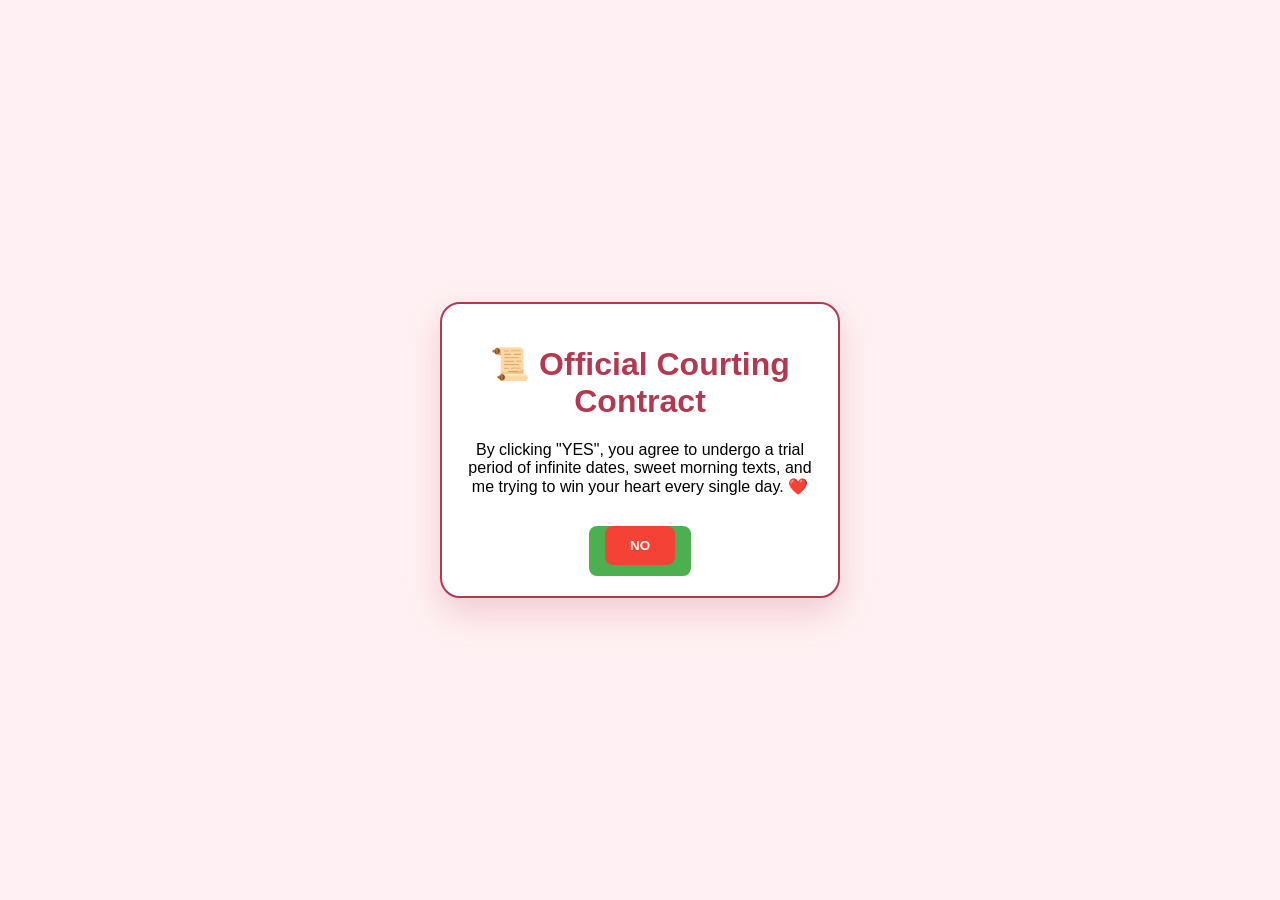
==== index.html @ c9b33f53 "Add files via upload" ====
<!DOCTYPE html>
<html lang="en">
<head>
    <meta charset="UTF-8">
    <meta name="viewport" content="width=device-width, initial-scale=1.0">
    <title>Courting Proposal</title>
    <link rel="stylesheet" href="ring.css">
    <link rel="stylesheet" href="media.css">
    
    <style>
        body { background: #fff1f3; flex-direction: column; height: 100vh; display: flex; justify-content: center; align-items: center; font-family: 'Arial', sans-serif; }
        .contract-page {
            background: white; padding: 40px; border-radius: 20px;
            box-shadow: 0 15px 35px rgba(179, 57, 81, 0.2);
            text-align: center; max-width: 400px; border: 2px solid #b33951;
            position: relative;
        }
        h1 { color: #b33951; }
        .buttons { margin-top: 30px; display: flex; justify-content: center; gap: 20px; height: 50px; }
        .btn { padding: 12px 25px; border: none; border-radius: 8px; cursor: pointer; font-weight: bold; transition: 0.2s; }
        .yes-btn { background: #4CAF50; color: white; }
        .no-btn { background: #f44336; color: white; position: absolute; }

        .contract-page {
            width: 90%;
            max-width: 400px;
            padding: 20px;
            box-sizing: border-box;
        }
    </style>
</head>
<body>

    <div class="contract-page" id="main-content">
        <h1>📜 Official Courting Contract</h1>
        <p>By clicking "YES", you agree to undergo a trial period of infinite dates, sweet morning texts, and me trying to win your heart every single day. ❤️</p>
        
        <div class="buttons">
            <button class="btn yes-btn" onclick="celebrate()">YES! ❤️</button>
            <button class="btn no-btn" id="noBtn" onmouseover="runAway()" onclick="runAway()">NO</button>
        </div>
    </div>


    <script>
        function runAway() {
            const btn = document.getElementById('noBtn');
            const maxX = window.innerWidth - 100;
            const maxY = window.innerHeight - 50;

            const x = Math.random() * maxX;
            const y = Math.random() * maxY;

            btn.style.left = x + 'px';
            btn.style.top = y + 'px';
            btn.style.position = 'fixed'; 
            btn.style.zIndex = '999';
        }

        function celebrate() {
    const music = document.getElementById("bgMusic");

    if (music) {
        music.volume = 0;
        music.play().then(() => {
            let fade = setInterval(() => {
                if (music.volume < 0.6) {
                    music.volume += 0.02;
                } else {
                    clearInterval(fade);
                }
            }, 100);
        }).catch(() => {});
    }

    document.getElementById('main-content').innerHTML = `
        <h1>🌹 It's Official!</h1>
        <p>Application accepted! I promise to make you the happiest girl. ❤️</p>
        <button class="btn yes-btn" onclick="window.location.href='ring.html'">
            Open Gift 🎁
        </button>
    `;

    document.body.style.background =
        "radial-gradient(#ffb3c6, #ff8fa3)";
}
    </script>
</body>
</html>
---- ring.css ----
body {
    margin: 0;
    height: 100vh;
    background: linear-gradient(#ffd6e0, #ffb3c6);
    display: flex;
    justify-content: center;
    align-items: center;
    font-family: "Comic Sans MS", cursive;
    overflow: hidden;
}

.box-container {
    position: relative;
    width: 200px;
    height: 160px;
    cursor: pointer;
    perspective: 1000px;
}

/* --- DETAILED WOOD BOX --- */
.lid {
    position: absolute;
    width: 200px;
    height: 80px;
    background: linear-gradient(to bottom, #7a3a3a 0%, #4a2a18 100%),
                repeating-linear-gradient(90deg, transparent, rgba(0,0,0,0.1) 2px, transparent 4px);
    border-radius: 15px 15px 5px 5px;
    top: 0;
    left: 0;
    z-index: 10;
    transform-origin: top center; 
    transition: transform 0.8s ease, opacity 0.4s ease 0.3s;
    box-shadow: 0 4px 10px rgba(0,0,0,0.5), inset 0 2px 2px rgba(255,255,255,0.2);
}

.latch {
    position: absolute;
    bottom: 5px;
    left: 50%;
    transform: translateX(-50%);
    width: 30px;
    height: 15px;
    background: linear-gradient(to right, #bf953f, #fcf6ba, #b38728);
    border-radius: 3px;
    box-shadow: 0 2px 4px rgba(0,0,0,0.4);
}

.base {
    position: absolute;
    width: 200px;
    height: 90px;
    background: #3d1a0a;
    top: 80px;
    border-radius: 2px 2px 20px 20px;
    box-shadow: 0 10px 20px rgba(0,0,0,0.4), inset 0 -5px 15px rgba(0,0,0,0.5);
    z-index: 2;
}

.velvet {
    position: absolute;
    width: 184px;
    height: 70px;
    background: radial-gradient(circle at 50% 50%, #ff5c8a 0%, #8b0000 100%);
    top: 85px;
    left: 8px;
    border-radius: 12px;
    z-index: 3;
}

/* --- 3D DETAILED RING (SOFT APPEARANCE) --- */
.ring {
    position: absolute;
    left: 50%;
    top: 100px; 
    width: 60px;
    height: 60px;
    border-radius: 50%;
    border: 6px solid #d4af37;
    background: radial-gradient(circle, transparent 55%, #fcf6ba 65%, #bf953f 100%);
    
    /* Soft Initial State */
    transform: translateX(-50%) scale(0.5);
    opacity: 0; 
    z-index: 5;
    transform-style: preserve-3d;

    /* Immediate Exit (Close) */
    transition: none !important;
}

/* Diamond Detail */
.ring::after {
    content: '';
    position: absolute;
    top: -24px;
    left: 50%;
    transform: translateX(-50%);
    width: 24px;
    height: 16px;
    background: linear-gradient(135deg, #ffffff 0%, #cae9ff 50%, #89cff0 100%);
    clip-path: polygon(20% 0%, 80% 0%, 100% 40%, 50% 100%, 0% 40%);
    filter: drop-shadow(0 0 8px white);
}

/* OPEN STATE (SOFT ENTRY) */
.box-container.open .ring {
    transform: translateX(-50%) translateY(-140px) scale(1.3);
    opacity: 1;
    /* 1.2s duration with 0.6s delay for soft appearance */
    transition: transform 1.2s ease-out 0.6s, opacity 1.2s ease-out 0.6s !important;
}

.box-container.open .lid {
    transform: rotateX(110deg) translateY(-40px);
    opacity: 0;
    pointer-events: none;
}

/* SPINNING STATE */
@keyframes slowSpin {
    from { transform: translateX(-50%) translateY(-140px) scale(1.3) rotateY(0deg); }
    to { transform: translateX(-50%) translateY(-140px) scale(1.3) rotateY(360deg); }
}

.ring.spinning {
    animation: slowSpin 5s linear infinite !important;
}

/* --- SPARKLE STYLES --- */
.sparkle {
    position: absolute;
    width: 10px;
    height: 10px;
    background: white;
    /* Creating a 4-pointed star shape */
    clip-path: polygon(50% 0%, 61% 39%, 100% 50%, 61% 61%, 50% 100%, 39% 61%, 0% 50%, 39% 39%);
    opacity: 0;
    z-index: 7;
}

/* Individual Sparkle Positions */
.sparkle:nth-child(1) { top: -25px; left: -5px; }
.sparkle:nth-child(2) { top: -10px; right: -10px; }
.sparkle:nth-child(3) { top: -30px; left: 25px; }

/* Open State Sparkle Animation */
.box-container.open .sparkle {
    /* Delay matches the ring's soft entry + a little extra */
    transition: opacity 0.5s ease 1.8s;
    animation: sparkleAnim 1.5s infinite ease-in-out 1.8s;
    opacity: 1;
}

@keyframes sparkleAnim {
    0%, 100% { transform: scale(0) rotate(0deg); opacity: 0; }
    50% { transform: scale(1.2) rotate(90deg); opacity: 1; }
}

/* Immediate hide on close */
.sparkle {
    transition: none !important;
}

/* Ensure the sign-here button is hidden until the box opens */
.contract-invite {
    position: absolute;
    bottom: -80px;
    left: 50%;
    transform: translateX(-50%) scale(0);
    background: #b33951;
    color: white;
    padding: 12px 24px;
    text-decoration: none;
    border-radius: 50px;
    font-weight: bold;
    opacity: 0;
    /* Appears softly after the ring has finished rising */
    transition: all 0.5s ease 2.5s; 
    z-index: 20;
}

.box-container.open .contract-invite {
    transform: translateX(-50%) scale(1);
    opacity: 1;
}

/* --- BACK BUTTON STYLING --- */
.back-btn {
    position: absolute;
    top: 20px;
    left: 20px;
    color: #b33951;
    text-decoration: none;
    font-weight: bold;
    font-size: 16px;
    padding: 8px 15px;
    border: 2px solid #b33951;
    border-radius: 20px;
    transition: all 0.3s ease;
    z-index: 50; /* Ensure it stays above other elements */
}

.back-btn:hover {
    background: #b33951;
    color: white;
    transform: translateX(-5px); /* Slight slide effect on hover */
}

/* --- BUTTONS POSITIONED UNDER THE BOX --- */
.choice-container {
    position: absolute;
    /* Move this further down so it is under the box base */
    bottom: -140px; 
    left: 50%;
    transform: translateX(-50%) scale(0);
    display: flex;
    align-items: center;
    gap: 20px;
    opacity: 0;
    transition: all 0.5s cubic-bezier(0.175, 0.885, 0.32, 1.275) 2.8s;
    z-index: 30;
}

.box-container.open .choice-container {
    transform: translateX(-50%) scale(1);
    opacity: 1;
}

/* --- THE CUTE PILL-SHAPED BUTTONS --- */
.take-btn {
    display: inline-block;
    background: linear-gradient(135deg, #ff9a9e 0%, #fecfef 100%); /* Pink Pastel */
    color: white;
    padding: 12px 24px;
    text-decoration: none;
    font-weight: bold;
    font-size: 16px;
    border-radius: 50px; /* Pill Shape */
    
    /* 3D "Squishy" Shadow */
    box-shadow: 0 6px 0 #ff758f, 0 8px 15px rgba(255, 117, 143, 0.4);
    
    transition: all 0.2s cubic-bezier(0.175, 0.885, 0.32, 1.275);
    border: none;
    cursor: pointer;
}

/* Hover Effect: Grow and Tilt */
.take-btn:hover {
    transform: scale(1.1) rotate(-3deg);
    background: linear-gradient(135deg, #fecfef 0%, #ff9a9e 100%);
    box-shadow: 0 8px 0 #ff758f, 0 12px 20px rgba(255, 117, 143, 0.5);
}

/* Click Effect: Squish Down */
.take-btn:active {
    transform: translateY(4px) scale(0.95);
    box-shadow: 0 2px 0 #ff758f;
}

/* Cute OR text */
.choice-container span {
    font-weight: bold;
    color: #ff4d6d;
    font-size: 18px;
    text-shadow: 1px 1px 0px white;
}

.no-btn {
    background: #f44336;
    color: white;
    /* Use 'fixed' so it moves relative to the phone screen, not the container */
    position: fixed; 
    transition: all 0.1s ease; /* Makes the jump look smooth but fast */
    touch-action: none; /* Prevents the phone from zooming while trying to click */
}
---- media.css ----
/* --- MOBILE RESPONSIVENESS --- */

/* For tablets and phones (max-width 768px) */
@media screen and (max-width: 768px) {
    .box-container {
        transform: scale(0.8); /* Shrinks the box slightly */
    }

    .back-btn {
        top: 10px;
        left: 10px;
        font-size: 14px;
        padding: 5px 12px;
    }

    .choice-container {
        bottom: -160px; /* Moves buttons further down to avoid overlap */
        flex-direction: column; /* Stacks buttons on top of each other */
        gap: 10px;
    }

    .take-btn {
        width: 150px; /* Wider buttons for easier thumb-tapping */
        text-align: center;
    }

    .choice-container span {
        display: none; /* Hide the "OR" text to save vertical space */
    }
}

/* For small phones (max-width 480px) */
@media screen and (max-width: 480px) {
    .box-container {
        transform: scale(0.7); /* Shrinks more for tiny screens */
    }
    
    .contract-invite {
        font-size: 12px;
        padding: 10px 18px;
        bottom: -70px;
    }
}
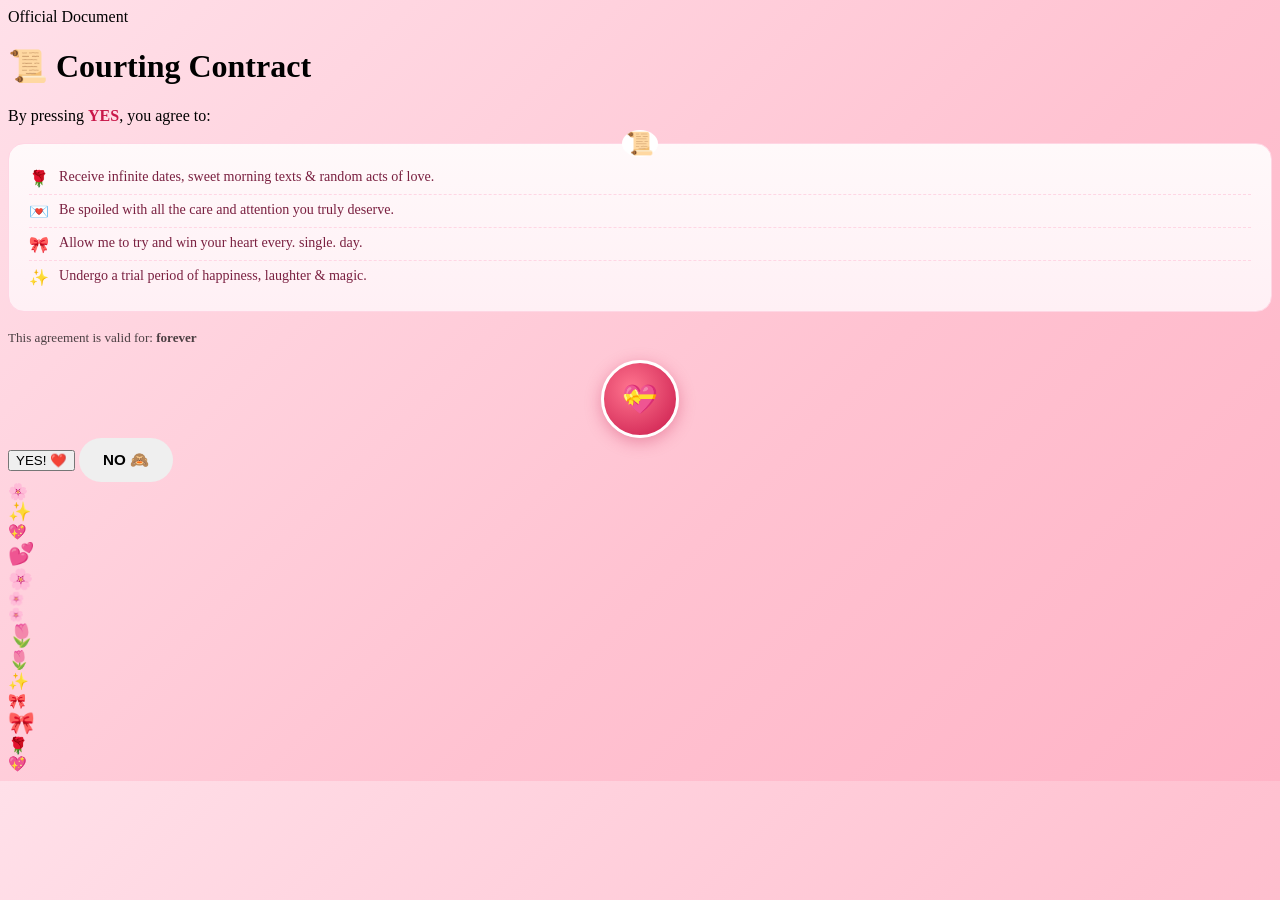
==== commit 11b2e37e: "Update index.html" ====
--- a/index.html
+++ b/index.html
@@ -1,89 +1,168 @@
 <!DOCTYPE html>
 <html lang="en">
 <head>
-    <meta charset="UTF-8">
-    <meta name="viewport" content="width=device-width, initial-scale=1.0">
-    <title>Courting Proposal</title>
-    <link rel="stylesheet" href="ring.css">
-    <link rel="stylesheet" href="media.css">
-    
-    <style>
-        body { background: #fff1f3; flex-direction: column; height: 100vh; display: flex; justify-content: center; align-items: center; font-family: 'Arial', sans-serif; }
-        .contract-page {
-            background: white; padding: 40px; border-radius: 20px;
-            box-shadow: 0 15px 35px rgba(179, 57, 81, 0.2);
-            text-align: center; max-width: 400px; border: 2px solid #b33951;
-            position: relative;
-        }
-        h1 { color: #b33951; }
-        .buttons { margin-top: 30px; display: flex; justify-content: center; gap: 20px; height: 50px; }
-        .btn { padding: 12px 25px; border: none; border-radius: 8px; cursor: pointer; font-weight: bold; transition: 0.2s; }
-        .yes-btn { background: #4CAF50; color: white; }
-        .no-btn { background: #f44336; color: white; position: absolute; }
+  <meta charset="UTF-8">
+  <meta name="viewport" content="width=device-width, initial-scale=1.0">
+  <title>Official Courting Contract 📜</title>
+  <link rel="stylesheet" href="style.css">
+  <link rel="stylesheet" href="media.css">
+  <style>
+    body { background:linear-gradient(135deg,#ffe0e9 0%,#ffc2d1 60%,#ffb3c6 100%); }
 
-        .contract-page {
-            width: 90%;
-            max-width: 400px;
-            padding: 20px;
-            box-sizing: border-box;
-        }
-    </style>
+    /* ── Contract text ── */
+    .contract-text {
+      background:linear-gradient(180deg,#fff9fa,#fff0f5);
+      border:1.5px solid #ffd6e4;
+      border-radius:16px; padding:18px 20px; margin:18px 0;
+      text-align:left; position:relative;
+    }
+    .contract-text::before {
+      content:'📜';
+      position:absolute; top:-14px; left:50%; transform:translateX(-50%);
+      font-size:1.4rem; background:white; padding:0 4px; border-radius:50%;
+    }
+    .contract-item {
+      display:flex; align-items:flex-start; gap:10px;
+      padding:6px 0; font-size:.88rem; color:#7a2040;
+      border-bottom:1px dashed #ffd6e4;
+    }
+    .contract-item:last-child { border-bottom:none; }
+    .contract-item .check { font-size:1rem; flex-shrink:0; margin-top:1px; }
+
+    /* ── Seal ── */
+    .seal {
+      width:72px; height:72px; border-radius:50%;
+      background:radial-gradient(circle at 38% 36%,#ff758f,#c9184a);
+      border:3px solid #fff; box-shadow:0 4px 16px rgba(201,24,74,.35);
+      display:flex; align-items:center; justify-content:center;
+      font-size:1.8rem; margin:14px auto 0;
+      animation:sealWobble 3s ease-in-out infinite;
+    }
+    @keyframes sealWobble { 0%,100%{transform:rotate(-4deg)} 50%{transform:rotate(4deg)} }
+
+    /* No button fixed position */
+    #noBtn { padding:13px 24px; border-radius:50px; border:none; cursor:pointer; font-family:'Nunito',sans-serif; font-weight:800; font-size:.95rem; }
+  </style>
 </head>
 <body>
 
-    <div class="contract-page" id="main-content">
-        <h1>📜 Official Courting Contract</h1>
-        <p>By clicking "YES", you agree to undergo a trial period of infinite dates, sweet morning texts, and me trying to win your heart every single day. ❤️</p>
-        
-        <div class="buttons">
-            <button class="btn yes-btn" onclick="celebrate()">YES! ❤️</button>
-            <button class="btn no-btn" id="noBtn" onmouseover="runAway()" onclick="runAway()">NO</button>
-        </div>
+<!-- Petal rain -->
+<div class="petal-container" id="petals"></div>
+
+<!-- Audio -->
+<audio id="bgMusic" loop preload="auto">
+  <source src="paraluman.mp3" type="audio/mpeg">
+</audio>
+
+<div class="card" id="main-content">
+  <div class="stamp">Official Document</div>
+  <h1>📜 Courting Contract</h1>
+  <div class="divider"></div>
+
+  <p>By pressing <strong style="color:#c9184a">YES</strong>, you agree to:</p>
+
+  <div class="contract-text">
+    <div class="contract-item"><span class="check">🌹</span><span>Receive infinite dates, sweet morning texts &amp; random acts of love.</span></div>
+    <div class="contract-item"><span class="check">💌</span><span>Be spoiled with all the care and attention you truly deserve.</span></div>
+    <div class="contract-item"><span class="check">🎀</span><span>Allow me to try and win your heart every. single. day.</span></div>
+    <div class="contract-item"><span class="check">✨</span><span>Undergo a trial period of happiness, laughter &amp; magic.</span></div>
+  </div>
+
+  <p style="font-size:.82rem;opacity:.7;margin-top:4px;">This agreement is valid for: <strong>forever</strong></p>
+
+  <div class="seal">💝</div>
+
+  <div class="btn-row">
+    <button class="btn btn-yes" onclick="celebrate()">YES! ❤️</button>
+    <button class="btn btn-no" id="noBtn"
+      onmouseover="runAway()"
+      ontouchstart="runAway()"
+      onclick="runAway()">NO 🙈</button>
+  </div>
+</div>
+
+<script>
+/* ── Petal rain ── */
+const PETALS = ['🌸','🌹','💕','✨','🌷','💖','🎀'];
+function spawnPetal() {
+  const el = document.createElement('div');
+  el.className = 'petal';
+  el.textContent = PETALS[Math.floor(Math.random() * PETALS.length)];
+  el.style.left = Math.random() * 100 + 'vw';
+  el.style.fontSize = (.7 + Math.random() * .7) + 'rem';
+  const dur = 8 + Math.random() * 8;
+  el.style.animationDuration = dur + 's';
+  el.style.animationDelay = Math.random() * 4 + 's';
+  document.body.appendChild(el);
+  setTimeout(() => el.remove(), (dur + 5) * 1000);
+}
+for (let i = 0; i < 14; i++) spawnPetal();
+setInterval(spawnPetal, 2200);
+
+/* ── NO button runs away ── */
+function runAway() {
+  const btn = document.getElementById('noBtn');
+  const margin = 60;
+  const x = margin + Math.random() * (window.innerWidth  - margin * 2 - 80);
+  const y = margin + Math.random() * (window.innerHeight - margin * 2 - 50);
+  btn.style.left = x + 'px';
+  btn.style.top  = y + 'px';
+  btn.style.position = 'fixed';
+  btn.style.zIndex   = '999';
+}
+
+/* ── YES ── */
+function celebrate() {
+  const music = document.getElementById('bgMusic');
+  if (music) {
+    music.volume = 0; music.play().catch(() => {});
+    const fade = setInterval(() => {
+      if (music.volume < 0.6) music.volume = Math.min(music.volume + .02, .6);
+      else clearInterval(fade);
+    }, 100);
+    localStorage.setItem('musicPlaying', 'true');
+    localStorage.setItem('musicTime', '0');
+  }
+
+  document.getElementById('main-content').innerHTML = `
+    <div class="stamp">Application Accepted! 🎉</div>
+    <h1 style="color:#c9184a">It's Official! 🌹</h1>
+    <div class="divider"></div>
+    <span class="big-emoji">🥰</span>
+    <p>Application accepted!<br>I promise to make you the happiest girl every single day.</p>
+    <p style="margin-top:10px;font-size:1.4rem">💌 ✨ 🎀</p>
+    <div class="btn-row" style="margin-top:24px">
+      <a href="ring.html" class="btn btn-yes">Open Your Gift 🎁</a>
     </div>
+  `;
+  document.body.style.background = 'radial-gradient(circle at 50% 40%, #ffb3c6, #ff8fa3)';
+  launchConfetti();
+}
 
-
-    <script>
-        function runAway() {
-            const btn = document.getElementById('noBtn');
-            const maxX = window.innerWidth - 100;
-            const maxY = window.innerHeight - 50;
-
-            const x = Math.random() * maxX;
-            const y = Math.random() * maxY;
-
-            btn.style.left = x + 'px';
-            btn.style.top = y + 'px';
-            btn.style.position = 'fixed'; 
-            btn.style.zIndex = '999';
-        }
-
-        function celebrate() {
-    const music = document.getElementById("bgMusic");
-
-    if (music) {
-        music.volume = 0;
-        music.play().then(() => {
-            let fade = setInterval(() => {
-                if (music.volume < 0.6) {
-                    music.volume += 0.02;
-                } else {
-                    clearInterval(fade);
-                }
-            }, 100);
-        }).catch(() => {});
-    }
-
-    document.getElementById('main-content').innerHTML = `
-        <h1>🌹 It's Official!</h1>
-        <p>Application accepted! I promise to make you the happiest girl. ❤️</p>
-        <button class="btn yes-btn" onclick="window.location.href='ring.html'">
-            Open Gift 🎁
-        </button>
-    `;
-
-    document.body.style.background =
-        "radial-gradient(#ffb3c6, #ff8fa3)";
+function launchConfetti() {
+  const PIECES = ['🌸','💖','✨','🌹','🎀','💕'];
+  for (let i = 0; i < 30; i++) {
+    setTimeout(() => {
+      const p = document.createElement('div');
+      p.style.cssText = `
+        position:fixed; z-index:999; pointer-events:none;
+        font-size:${.9+Math.random()*.8}rem;
+        left:${10+Math.random()*80}vw;
+        top:${5+Math.random()*50}vh;
+        animation:confettiFall ${1.2+Math.random()*.7}s ease forwards;
+      `;
+      p.textContent = PIECES[Math.floor(Math.random()*PIECES.length)];
+      document.body.appendChild(p);
+      setTimeout(() => p.remove(), 2000);
+    }, i * 60);
+  }
 }
-    </script>
+</script>
+<style>
+@keyframes confettiFall {
+  from { opacity:1; transform:translateY(0) rotate(0deg) scale(1); }
+  to   { opacity:0; transform:translateY(90px) rotate(400deg) scale(.4); }
+}
+</style>
 </body>
-</html>+</html>
--- a/style.css
+++ b/style.css
@@ -0,0 +1,33 @@
+/* Ensure the sign-here button is hidden until the box opens */
+.contract-invite {
+    position: absolute;
+    bottom: -80px;
+    left: 50%;
+    transform: translateX(-50%) scale(0);
+    background: #b33951;
+    color: white;
+    padding: 12px 24px;
+    text-decoration: none;
+    border-radius: 50px;
+    font-weight: bold;
+    opacity: 0;
+    /* Appears softly after the ring has finished rising */
+    transition: all 0.5s ease 2.5s; 
+    z-index: 20;
+}
+
+.box-container.open .contract-invite {
+    transform: translateX(-50%) scale(1);
+    opacity: 1;
+}
+
+@keyframes pulse {
+    0% { transform: scale(1); box-shadow: 0 0 0 0 rgba(255, 77, 109, 0.7); }
+    70% { transform: scale(1.1); box-shadow: 0 0 0 10px rgba(255, 77, 109, 0); }
+    100% { transform: scale(1); box-shadow: 0 0 0 0 rgba(255, 77, 109, 0); }
+}
+
+#musicBtn:hover {
+    transform: scale(1.15) rotate(5deg);
+    transition: 0.3s;
+}
